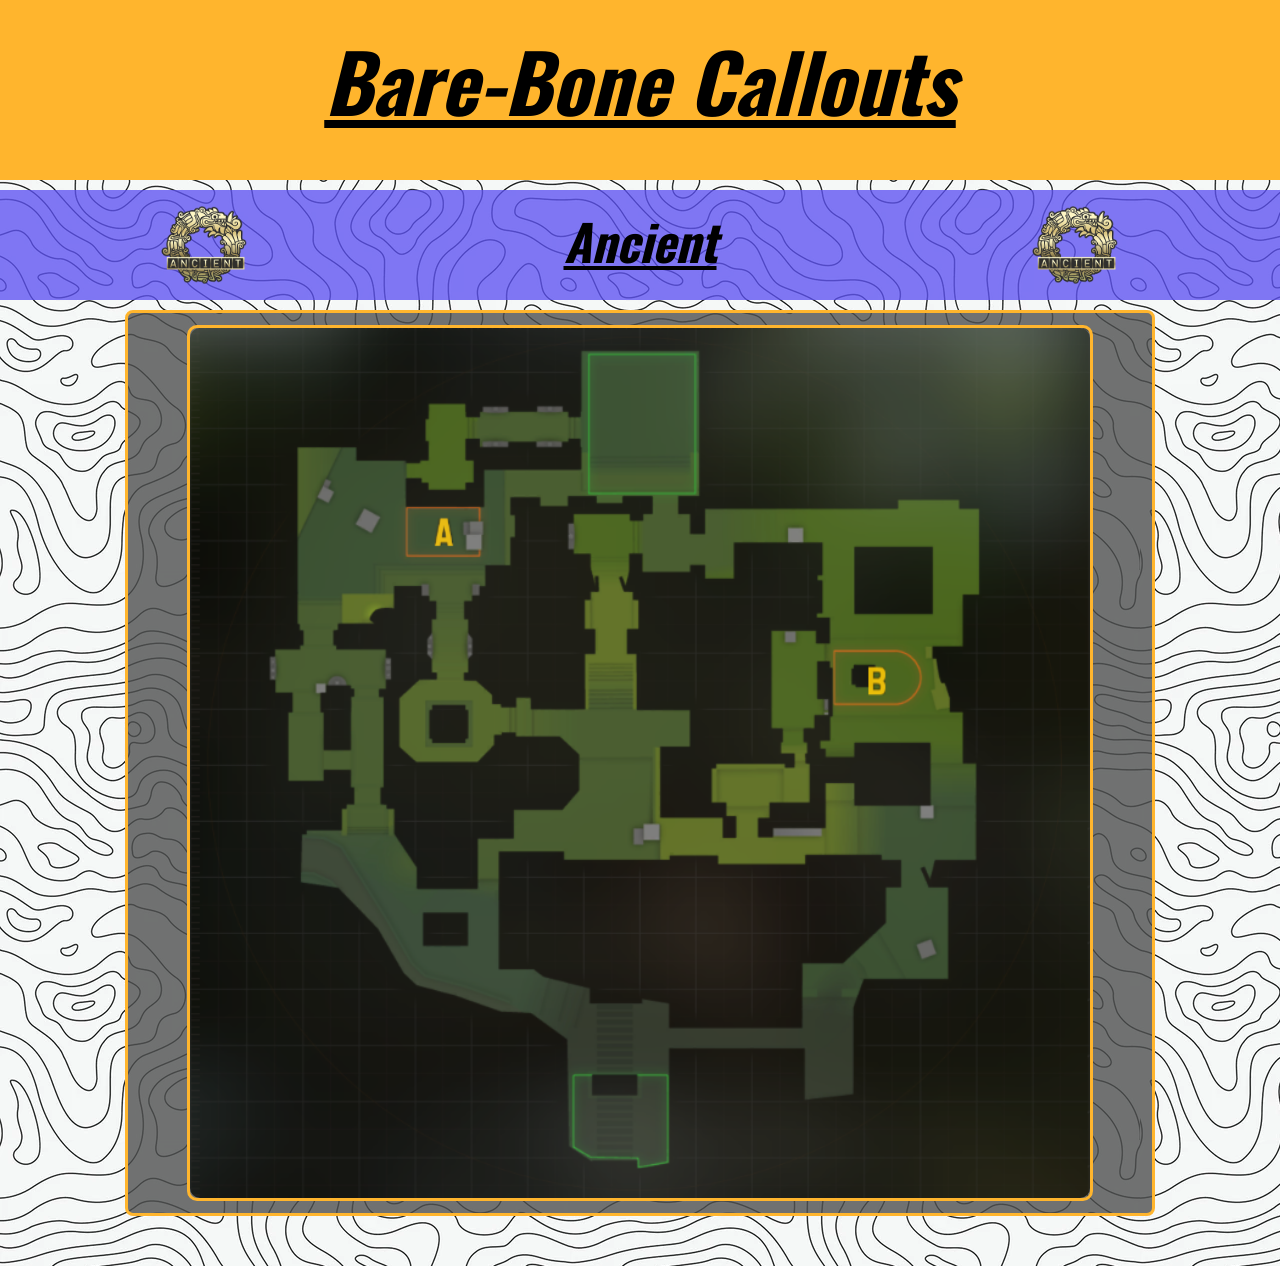
==== ancient.html @ 4cbfdf16 "New test bare bare new" ====
<!DOCTYPE html>
<html>
<head>
  <title>CS2 - Ancient</title>
  <meta name="viewport" content="width=device-width,initial-scale=1" >
  <link href="Resources/style.css" rel="stylesheet">
  <link rel="preconnect" href="https://fonts.googleapis.com">
  <link rel="preconnect" href="https://fonts.gstatic.com" crossorigin>
  <link href="https://fonts.googleapis.com/css2?family=Oswald&family=Space+Mono&display=swap" rel="stylesheet">
</head>
<body>
    
  <header>
    <a href="index.html"><h1>Bare-Bone Callouts</h1></a>
  </header>
  <div class="subheading">
    <img src="Media/Images/ancientLOGO.webp" alt="ancient logo"><h2>Ancient</h2><img src="Media/Images/ancientLOGO.webp" alt="ancient logo">
  </div>
    <section>
      <div class="bigmaps"><img id="bigmapancient" src="Media/Images/bigancient.png" alt=""></div>
    </section>


  <script src="script.js"></script>
</body>
</html>
---- Resources/style.css ----
*{
    margin: 0;
    padding: 0;
}

html{
    font-family: 'Oswald', serif;
}
body{
    background: url(../Media/Images/mapbg.webp);

}

.subheading img{
    width: 100px;
    margin-top: 10px;
}

header{
    display: flex;
    justify-content: center;
    align-items: center;
    height: 100px;
    text-decoration: underline;
    font-style: italic;
    font-size: 40px;
    background-color: rgb(255, 181, 45);
    padding: 50px;
    margin-top: -20px;
    
}


section{
    width: 80%;
    height: 900px;
    display: flex;
    margin: 50px auto;
    flex-direction: column;
    justify-content: space-evenly;
    align-items: center;
    background-color: rgba(79, 80, 80, 0.8);
    border-radius: 8px;
    border: rgb(255, 181, 45) solid 3px; 
}

.toprow{
    
    display: flex;
    justify-content: space-between;
    width: 90%;
    
}

.botrow{
    
    display: flex;
    justify-content: space-between;
    width: 90%;
    
    
}


.maps{
    width: 300px;
    height: 400px;
    background-color: rgb(255, 181, 45)!important;
    border-radius: 8px;
}

a{
    color: black;
}

.mainpanel:hover{
    border: rgb(93, 83, 243) solid 5px;
    border-radius: 8px;
    margin: -5px;
}

.subheading{
    display: flex;
    justify-content: space-around;
    align-items: center;
    height: 100px;
    font-size: 33px;
    margin-top: 10px;
    margin-bottom: -40px;
    background-color: rgba(94, 83, 243, 0.781) ;
    font-style: italic;
    text-decoration: underline;
    padding-bottom: 10px;
    
}

/*Maps Home Start*/

#mirage{
   background: url(../Media/Images/Mirage.png) center no-repeat;
   background-size: 250px;
}

#overpass{
    background: url(../Media/Images/overpass.png) center no-repeat;
    background-size: 250px;  
}

#vertigo{
    background: url(../Media/Images/Vertigo.png) center no-repeat;
    background-size: 250px;
}

#ancient{
    background: url(../Media/Images/Ancient.png) center no-repeat;
    background-size: 250px;
}

#inferno{
    background: url(../Media/Images/Inferno.png) center no-repeat;
    background-size: 250px;
}

#nuke{
    background: url(../Media/Images/Nuke.png) center no-repeat;
    background-size: 250px;
}

#anubis{
    background: url(../Media/Images/Anubis.png) center no-repeat;
    background-size: 250px;
}

#dust{
    background: url(../Media/Images/dust.png) center no-repeat;
    background-size: 250px;
}

/*Maps Home End*/

.bigmaps{
    display: flex;
    border-radius: 10px;
    border: rgb(255, 181, 45) solid 3px;
    
}

.bigmaps img{
    width: 1000px;
    max-width: 100%;
    border-radius: 10px;
}

#bigmapoverpass{
    width: 900px;
    max-width: 100%;
    border-radius: 10px;
}

#bigmapvertigo{
    width: 900px;
    max-width: 100%;
    border-radius: 10px;
}

#bigmapancient{
    width: 900px;
    max-width: 100%;
    border-radius: 10px;
}

#bigmapinferno{
    width: 900px;
    max-width: 100%;
    border-radius: 10px;
}

#bigmapnuke{
    width: 1400px;
    max-width: 100%;
    border-radius: 10px;
}

#bigmapanubis{
    width: 850px;
    max-width: 100%;
}

#bigmapdust{
    width: 850px;
}

.dustLOGO img{
    width: 200px;
}
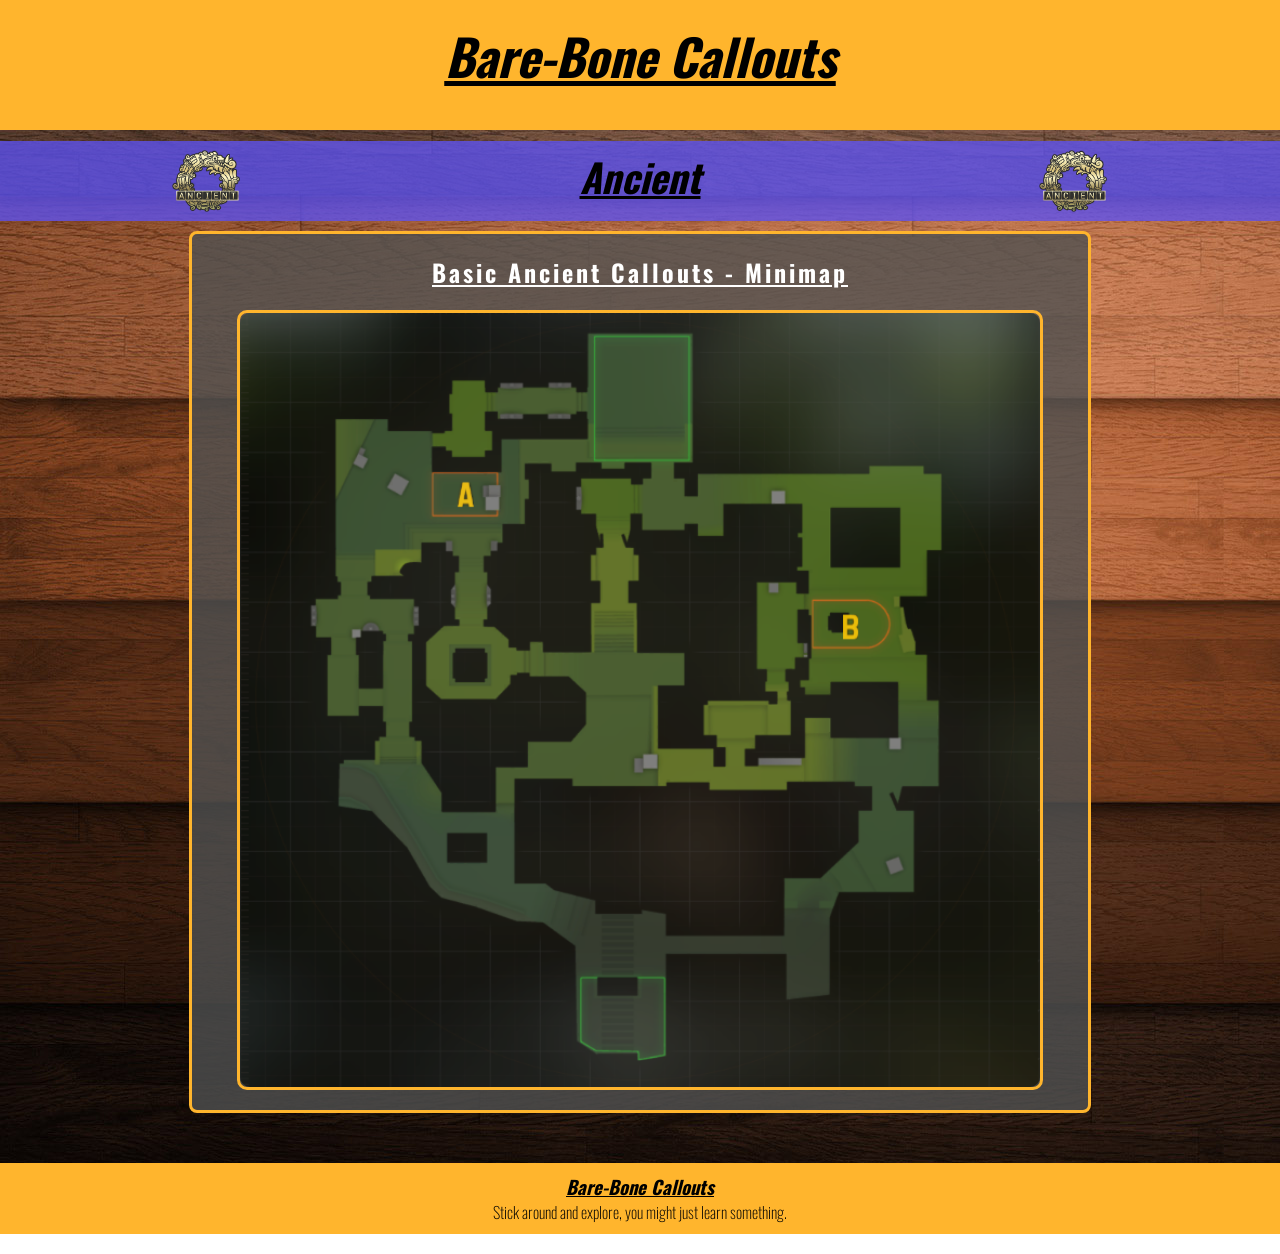
==== commit ec99e0ec: "update" ====
--- a/ancient.html
+++ b/ancient.html
@@ -13,14 +13,19 @@
   <header>
     <a href="index.html"><h1>Bare-Bone Callouts</h1></a>
   </header>
+  
   <div class="subheading">
     <img src="Media/Images/ancientLOGO.webp" alt="ancient logo"><h2>Ancient</h2><img src="Media/Images/ancientLOGO.webp" alt="ancient logo">
   </div>
-    <section>
+  <section class="mainbody">
+    <div><h2>Basic Ancient Callouts - Minimap</h2></div>
       <div class="bigmaps"><img id="bigmapancient" src="Media/Images/bigancient.png" alt=""></div>
-    </section>
+  </section>
 
-
+  <footer>
+    <h3>Bare-Bone Callouts</h3><p>Stick around and explore, you might just learn something.</p>
+  </footer>
+  
   <script src="script.js"></script>
 </body>
 </html>
--- a/Resources/style.css
+++ b/Resources/style.css
@@ -7,12 +7,12 @@
     font-family: 'Oswald', serif;
 }
 body{
-    background: url(../Media/Images/mapbg.webp);
+    background: url(../Media/Images/backgroundmaybe.jpg);
 
 }
 
 .subheading img{
-    width: 100px;
+    width: 80px;
     margin-top: 10px;
 }
 
@@ -20,20 +20,34 @@
     display: flex;
     justify-content: center;
     align-items: center;
-    height: 100px;
+    height: 50px;
     text-decoration: underline;
     font-style: italic;
-    font-size: 40px;
+    font-size: 30px;
     background-color: rgb(255, 181, 45);
     padding: 50px;
     margin-top: -20px;
-    
+    max-width: 100%;
+    margin-bottom: -39px;
+}
+
+header img{
+    max-width: 5%;
+    margin-top: 15px;
+}
+
+header a:hover{
+color: white;
+}
+
+a:hover{
+    color: black;
 }
 
 
 section{
-    width: 80%;
-    height: 900px;
+    width: 65%;
+    height: 800px;
     display: flex;
     margin: 50px auto;
     flex-direction: column;
@@ -42,6 +56,31 @@
     background-color: rgba(79, 80, 80, 0.8);
     border-radius: 8px;
     border: rgb(255, 181, 45) solid 3px; 
+    color: white;
+    letter-spacing: 2px;
+    padding-bottom: 20px;
+    text-decoration: underline;
+    flex-shrink: 2;
+}
+
+.mainbody{
+    width: 70%;
+    height: 70%;
+    display: flex;
+    margin: 50px auto;
+    flex-direction: column;
+    justify-content: space-evenly;
+    align-items: center;
+    background-color: rgba(79, 80, 80, 0.8);
+    border-radius: 8px;
+    border: rgb(255, 181, 45) solid 3px; 
+    color: white;
+    letter-spacing: 3px;
+    text-decoration: underline;
+}
+
+section h2{
+    margin: 20px;
 }
 
 .toprow{
@@ -49,7 +88,6 @@
     display: flex;
     justify-content: space-between;
     width: 90%;
-    
 }
 
 .botrow{
@@ -57,16 +95,15 @@
     display: flex;
     justify-content: space-between;
     width: 90%;
-    
-    
 }
 
 
 .maps{
-    width: 300px;
-    height: 400px;
-    background-color: rgb(255, 181, 45)!important;
+    width: 215px;
+    height: 350px;
     border-radius: 8px;
+    background-position: center;
+    background-size: cover;
 }
 
 a{
@@ -74,18 +111,18 @@
 }
 
 .mainpanel:hover{
-    border: rgb(93, 83, 243) solid 5px;
+    border: rgb(93, 83, 243) solid 4px;
     border-radius: 8px;
-    margin: -5px;
+    margin: -4px;
 }
 
 .subheading{
     display: flex;
     justify-content: space-around;
     align-items: center;
-    height: 100px;
-    font-size: 33px;
-    margin-top: 10px;
+    height: 70px;
+    font-size: 26px;
+    margin-top: 50px;
     margin-bottom: -40px;
     background-color: rgba(94, 83, 243, 0.781) ;
     font-style: italic;
@@ -98,42 +135,42 @@
 
 #mirage{
    background: url(../Media/Images/Mirage.png) center no-repeat;
-   background-size: 250px;
+   background-size: 215px;
 }
 
 #overpass{
     background: url(../Media/Images/overpass.png) center no-repeat;
-    background-size: 250px;  
+    background-size: 215px;
 }
 
 #vertigo{
     background: url(../Media/Images/Vertigo.png) center no-repeat;
-    background-size: 250px;
+    background-size: 215px;
 }
 
 #ancient{
     background: url(../Media/Images/Ancient.png) center no-repeat;
-    background-size: 250px;
+    background-size: 215px;
 }
 
 #inferno{
     background: url(../Media/Images/Inferno.png) center no-repeat;
-    background-size: 250px;
+    background-size: 215px;
 }
 
 #nuke{
     background: url(../Media/Images/Nuke.png) center no-repeat;
-    background-size: 250px;
+    background-size: 215px;
 }
 
 #anubis{
     background: url(../Media/Images/Anubis.png) center no-repeat;
-    background-size: 250px;
+    background-size: 215px;
 }
 
 #dust{
     background: url(../Media/Images/dust.png) center no-repeat;
-    background-size: 250px;
+    background-size: 215px;
 }
 
 /*Maps Home End*/
@@ -142,54 +179,155 @@
     display: flex;
     border-radius: 10px;
     border: rgb(255, 181, 45) solid 3px;
+    margin-bottom: 0px;
     
 }
 
 .bigmaps img{
-    width: 1000px;
+    width: 800px;
     max-width: 100%;
     border-radius: 10px;
 }
 
 #bigmapoverpass{
-    width: 900px;
+    width: 800px;
     max-width: 100%;
     border-radius: 10px;
 }
 
 #bigmapvertigo{
-    width: 900px;
+    width: 800px;
     max-width: 100%;
     border-radius: 10px;
 }
 
 #bigmapancient{
-    width: 900px;
+    width: 800px;
     max-width: 100%;
     border-radius: 10px;
 }
 
 #bigmapinferno{
-    width: 900px;
+    width: 800px;
     max-width: 100%;
     border-radius: 10px;
 }
 
 #bigmapnuke{
-    width: 1400px;
+    width: 1200px;
     max-width: 100%;
     border-radius: 10px;
 }
 
 #bigmapanubis{
-    width: 850px;
+    width: 750px;
     max-width: 100%;
 }
 
 #bigmapdust{
-    width: 850px;
-}
-
-.dustLOGO img{
-    width: 200px;
-}+    width: 750px;
+}
+
+/*Experimental Hero Starts*/
+
+/* Slideshow container */
+.slideshow-container {
+    max-width: 1250px;
+    position: relative;
+    margin: auto;
+    padding-bottom: 15px;
+  }
+  
+  /* Next & previous buttons */
+  .prev, .next {
+    cursor: pointer;
+    position: absolute;
+    top: 50%;
+    width: auto;
+    padding: 16px;
+    margin-top: -22px;
+    color: rgb(0, 0, 0);
+    font-weight: bold;
+    font-size: 18px;
+    transition: 0.6s ease;
+    border-radius: 0 3px 3px 0;
+    user-select: none;
+    background-color: rgba(255, 255, 255, 0.5);
+  }
+  
+  /* Position the "next button" to the right */
+  .next {
+    right: 0;
+    border-radius: 3px 0 0 3px;
+  }
+  
+  /* On hover, add a grey background color */
+  .prev:hover, .next:hover {
+    background-color: #f1f1f1;
+    color: black;
+  }
+
+  .backhome{
+    color: white;
+  }
+
+  footer{
+    background-color: rgb(255, 181, 45);
+    color: rgb(0, 0, 0);
+    font-weight: 100;
+    text-align: center;
+    padding: 10px;
+  }
+
+  footer p{
+    font-weight: 200;
+  }
+
+  footer h3{
+    text-decoration: underline;
+    font-style: italic;
+  }
+
+  @media only screen and (max-width: 1650px){
+   section{
+    width: 90%;
+   }
+
+  }
+
+  @media only screen and (max-width: 1281px){
+    .maps{
+        width: 200px;
+        height: 300px;
+        padding-bottom: 30px;
+        padding-top: 15px;
+    }
+    header h1{
+        font-size: 50px;
+    }
+    
+  }
+
+  @media only screen and (max-width: 1020px){
+    .maps{
+        width: 150px;
+        height: 200px;
+    }
+    section{
+        width: 80%;
+        height: 600px;
+    }
+
+    @media only screen and (max-width: 884px){
+        section{
+            width: 95%;
+            height: 600px;
+        }
+        .maps{
+            width: 130px;
+            height: 150px;
+        }
+
+    }
+ 
+  }
